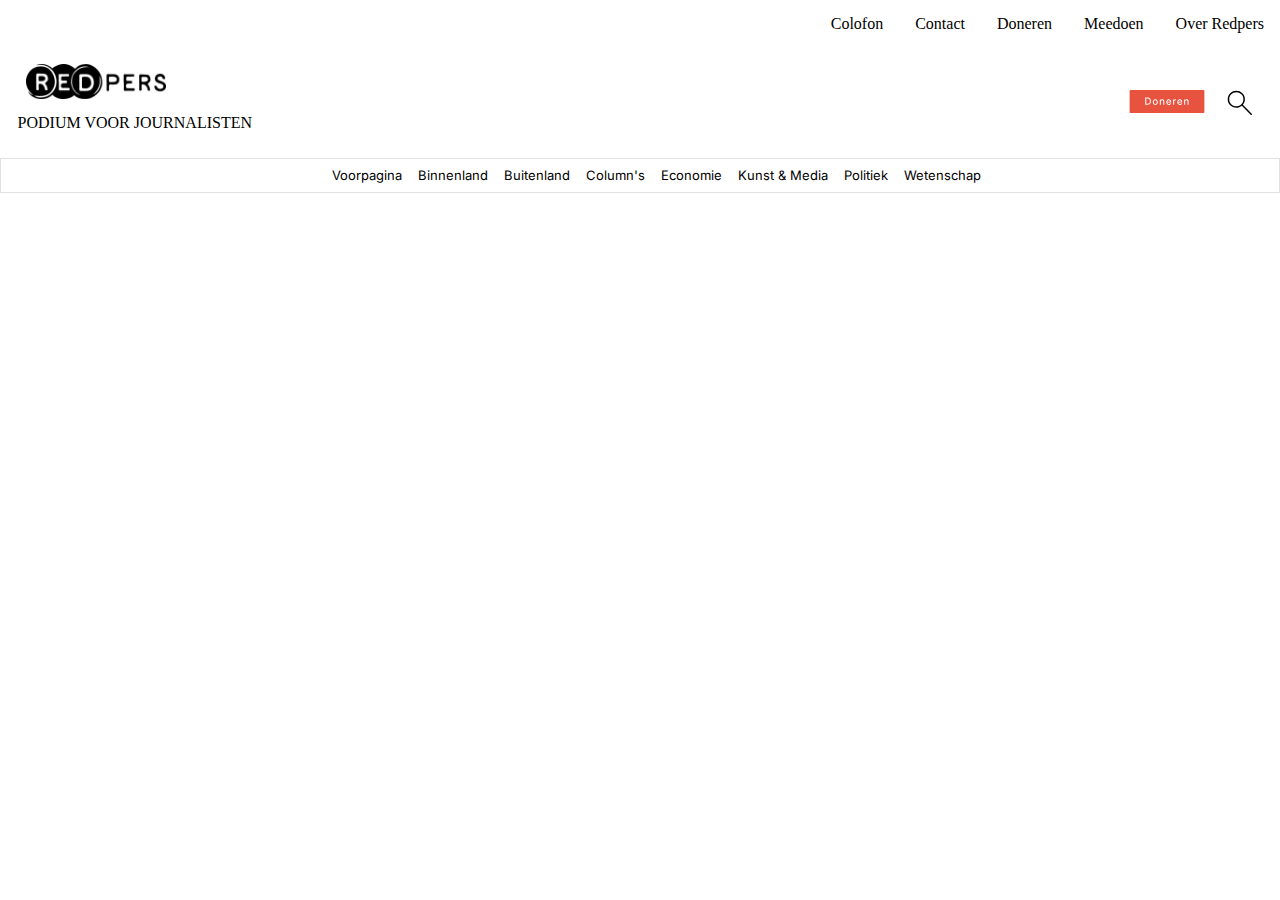
==== contact.html @ af6d842d "Navigatiebalken aan contactpagina toegevoegd + link contactpagina aan homepagina #29" ====
<!DOCTYPE html>
<html lang="en">
<head>
    <meta charset="UTF-8">
    <meta name="viewport" content="width=device-width, initial-scale=1.0">
    <title>Redpers</title>
     <!-- link naar gezamenlijke stylesheet -->
     <link rel="stylesheet" href="https://divaninl.github.io/redpers-styleguide/redpers.css">
     <!-- link naar de stylesheet -->
     <link rel="stylesheet" href="styles/contact.css">
    <!-- link naar de inter lettertype -->
    <link href="https://fonts.googleapis.com/css2?family=Inter:ital,opsz,wght@0,14..32,100..900;1,14..32,100..900&display=swap" rel="stylesheet">
</head>

<body>
    <header>
        <!-- De button voor het klikken op de menubalk. De button is niet relevant voor screenreaders met aria-hidden="true" 'verstop' je de button voor de screenreader -->
        <button aria-hidden="true"><svg width="36" height="36" viewBox="0 0 36 36" fill="none" xmlns="http://www.w3.org/2000/svg">
            <rect width="36" height="36" fill="white"/>
            <path fill-rule="evenodd" clip-rule="evenodd" d="M9.75 10.5C9.75 10.0858 10.0858 9.75 10.5 9.75H25.5C25.9142 9.75 26.25 10.0858 26.25 10.5C26.25 10.9142 25.9142 11.25 25.5 11.25H10.5C10.0858 11.25 9.75 10.9142 9.75 10.5ZM9.75 18C9.75 17.5858 10.0858 17.25 10.5 17.25H25.5C25.9142 17.25 26.25 17.5858 26.25 18C26.25 18.4142 25.9142 18.75 25.5 18.75H10.5C10.0858 18.75 9.75 18.4142 9.75 18ZM9.75 25.5C9.75 25.0858 10.0858 24.75 10.5 24.75H25.5C25.9142 24.75 26.25 25.0858 26.25 25.5C26.25 25.9142 25.9142 26.25 25.5 26.25H10.5C10.0858 26.25 9.75 25.9142 9.75 25.5Z" fill="black"/>
            </svg>
        </button>

        <nav>
            <button><svg width="40" height="40" viewBox="0 0 36 36" fill="none" xmlns="http://www.w3.org/2000/svg">
                <rect width="36" height="36" fill="white"/>
                <path fill-rule="evenodd" clip-rule="evenodd" d="M9.96967 26.0303C9.67678 25.7374 9.67678 25.2626 9.96967 24.9697L24.9697 9.96967C25.2626 9.67678 25.7374 9.67678 26.0303 9.96967C26.3232 10.2626 26.3232 10.7374 26.0303 11.0303L11.0303 26.0303C10.7374 26.3232 10.2626 26.3232 9.96967 26.0303Z" fill="black"/>
                <path fill-rule="evenodd" clip-rule="evenodd" d="M9.96967 9.96967C10.2626 9.67678 10.7374 9.67678 11.0303 9.96967L26.0303 24.9697C26.3232 25.2626 26.3232 25.7374 26.0303 26.0303C25.7374 26.3232 25.2626 26.3232 24.9697 26.0303L9.96967 11.0303C9.67678 10.7374 9.67678 10.2626 9.96967 9.96967Z" fill="black"/>
                </svg>                
            </button>

                
            <ul class="second-nav">
                <li><a class="active" href="https://redpers.nl/category/rubriek/voorpagina/" alt="voorpagina">Voorpagina</a></li>
                <li><a href="https://redpers.nl/category/rubriek/binnenland/" alt="Binnenland">Binnenland</a></li>
                <li><a href="https://redpers.nl/category/rubriek/buitenland/" alt="Buitenland">Buitenland</a></li>
                <li><a href="https://redpers.nl/category/rubriek/column/" alt="Column's">Column's</a></li>
                <li><a href="https://redpers.nl/category/rubriek/economie/" alt="Economie">Economie</a></li>
                <li><a href="https://redpers.nl/category/rubriek/podcast/" alt="Kunst & Media">Kunst & Media</a></li>
                <li><a href="https://redpers.nl/category/rubriek/politiek/" alt="Politiek">Politiek</a></li>
                <li><a href="https://redpers.nl/category/rubriek/wetenschap/">Wetenschap</a></li>
            </ul>

            <ul class="first-nav">
                <li><a href="https://redpers.nl/colofon/">Colofon</a></li>
                <li><a href="contact.html">Contact</a></li>
                <li><a href="">Doneren</a></li>
                <li><a href="https://redpers.nl/meedoen/">Meedoen</a></li>
                <li><a href="https://redpers.nl/over-red-pers/">Over Redpers</a></li>
            </ul> 
        </nav>
        
        <section class="section-logo-boven">
            <a href="index.html"><img class="logo-above" src= ./assets/image-redpers.png alt="logo-redpers" width="140" height="35"></a>
            <p class="ondertitel-logo">Podium voor journalisten</p>
            <!-- doneren knop -->
            <a class="button-doneren" href="https://bunq.me/redpersnl">
                <svg width="78" height="23" viewBox="0 0 91 28" fill="none" xmlns="http://www.w3.org/2000/svg">
                <path d="M0 1C0 0.447715 0.447715 0 1 0H90C90.5523 0 91 0.447715 91 1V27C91 27.5523 90.5523 28 90 28H1C0.447715 28 0 27.5523 0 27V1Z" fill="#E85340"/>
                <path d="M21.7841 18H18.9588V9.27273H21.8736C22.7287 9.27273 23.4631 9.44744 24.0767 9.79688C24.6903 10.1435 25.1605 10.642 25.4872 11.2926C25.8168 11.9403 25.9815 12.7173 25.9815 13.6236C25.9815 14.5327 25.8153 15.3139 25.483 15.9673C25.1534 16.6207 24.6761 17.1236 24.0511 17.4759C23.4261 17.8253 22.6705 18 21.7841 18ZM20.2756 16.8494H21.7116C22.3764 16.8494 22.929 16.7244 23.3693 16.4744C23.8097 16.2216 24.1392 15.8565 24.358 15.3793C24.5767 14.8991 24.6861 14.3139 24.6861 13.6236C24.6861 12.9389 24.5767 12.358 24.358 11.8807C24.142 11.4034 23.8196 11.0412 23.3906 10.794C22.9616 10.5469 22.429 10.4233 21.7926 10.4233H20.2756V16.8494ZM31.2738 18.1321C30.6602 18.1321 30.1246 17.9915 29.6673 17.7102C29.2099 17.429 28.8548 17.0355 28.6019 16.5298C28.3491 16.0241 28.2227 15.4332 28.2227 14.7571C28.2227 14.0781 28.3491 13.4844 28.6019 12.9759C28.8548 12.4673 29.2099 12.0724 29.6673 11.7912C30.1246 11.5099 30.6602 11.3693 31.2738 11.3693C31.8874 11.3693 32.4229 11.5099 32.8803 11.7912C33.3377 12.0724 33.6928 12.4673 33.9457 12.9759C34.1985 13.4844 34.3249 14.0781 34.3249 14.7571C34.3249 15.4332 34.1985 16.0241 33.9457 16.5298C33.6928 17.0355 33.3377 17.429 32.8803 17.7102C32.4229 17.9915 31.8874 18.1321 31.2738 18.1321ZM31.2781 17.0625C31.6758 17.0625 32.0053 16.9574 32.2667 16.7472C32.5281 16.5369 32.7212 16.2571 32.8462 15.9077C32.9741 15.5582 33.038 15.1733 33.038 14.7528C33.038 14.3352 32.9741 13.9517 32.8462 13.6023C32.7212 13.25 32.5281 12.9673 32.2667 12.7543C32.0053 12.5412 31.6758 12.4347 31.2781 12.4347C30.8775 12.4347 30.5451 12.5412 30.2809 12.7543C30.0195 12.9673 29.8249 13.25 29.6971 13.6023C29.5721 13.9517 29.5096 14.3352 29.5096 14.7528C29.5096 15.1733 29.5721 15.5582 29.6971 15.9077C29.8249 16.2571 30.0195 16.5369 30.2809 16.7472C30.5451 16.9574 30.8775 17.0625 31.2781 17.0625ZM38.0213 14.1136V18H36.7472V11.4545H37.9702V12.5199H38.0511C38.2017 12.1733 38.4375 11.8949 38.7585 11.6847C39.0824 11.4744 39.4901 11.3693 39.9815 11.3693C40.4276 11.3693 40.8182 11.4631 41.1534 11.6506C41.4886 11.8352 41.7486 12.1108 41.9332 12.4773C42.1179 12.8437 42.2102 13.2969 42.2102 13.8366V18H40.9361V13.9901C40.9361 13.5156 40.8125 13.1449 40.5653 12.8778C40.3182 12.608 39.9787 12.473 39.5469 12.473C39.2514 12.473 38.9886 12.5369 38.7585 12.6648C38.5313 12.7926 38.3509 12.9801 38.2173 13.2273C38.0866 13.4716 38.0213 13.767 38.0213 14.1136ZM47.7401 18.1321C47.0952 18.1321 46.5398 17.9943 46.0739 17.7188C45.6108 17.4403 45.2528 17.0497 45 16.5469C44.75 16.0412 44.625 15.4489 44.625 14.7699C44.625 14.0994 44.75 13.5085 45 12.9972C45.2528 12.4858 45.6051 12.0866 46.0568 11.7997C46.5114 11.5128 47.0426 11.3693 47.6506 11.3693C48.0199 11.3693 48.3778 11.4304 48.7244 11.5526C49.071 11.6747 49.3821 11.8665 49.6577 12.1278C49.9332 12.3892 50.1506 12.7287 50.3097 13.1463C50.4688 13.5611 50.5483 14.0653 50.5483 14.6591V15.1108H45.3452V14.1562H49.2997C49.2997 13.821 49.2315 13.5241 49.0952 13.2656C48.9588 13.0043 48.767 12.7983 48.5199 12.6477C48.2756 12.4972 47.9886 12.4219 47.6591 12.4219C47.3011 12.4219 46.9886 12.5099 46.7216 12.6861C46.4574 12.8594 46.2528 13.0866 46.108 13.3679C45.9659 13.6463 45.8949 13.9489 45.8949 14.2756V15.0213C45.8949 15.4588 45.9716 15.831 46.125 16.1378C46.2812 16.4446 46.4986 16.679 46.777 16.8409C47.0554 17 47.3807 17.0795 47.7528 17.0795C47.9943 17.0795 48.2145 17.0455 48.4134 16.9773C48.6122 16.9062 48.7841 16.8011 48.929 16.6619C49.0739 16.5227 49.1847 16.3509 49.2614 16.1463L50.4673 16.3636C50.3707 16.7187 50.1974 17.0298 49.9474 17.2969C49.7003 17.5611 49.3892 17.767 49.0142 17.9148C48.642 18.0597 48.2173 18.1321 47.7401 18.1321ZM52.962 18V11.4545H54.1935V12.4943H54.2617C54.381 12.142 54.5913 11.8651 54.8924 11.6634C55.1964 11.4588 55.5401 11.3565 55.9237 11.3565C56.0032 11.3565 56.0969 11.3594 56.2049 11.3651C56.3157 11.3707 56.4023 11.3778 56.4648 11.3864V12.6051C56.4137 12.5909 56.3228 12.5753 56.1921 12.5582C56.0614 12.5384 55.9308 12.5284 55.8001 12.5284C55.4989 12.5284 55.2305 12.5923 54.9947 12.7202C54.7617 12.8452 54.5771 13.0199 54.4407 13.2443C54.3043 13.4659 54.2362 13.7187 54.2362 14.0028V18H52.962ZM61.1541 18.1321C60.5092 18.1321 59.9538 17.9943 59.4879 17.7188C59.0249 17.4403 58.6669 17.0497 58.4141 16.5469C58.1641 16.0412 58.0391 15.4489 58.0391 14.7699C58.0391 14.0994 58.1641 13.5085 58.4141 12.9972C58.6669 12.4858 59.0192 12.0866 59.4709 11.7997C59.9254 11.5128 60.4567 11.3693 61.0646 11.3693C61.4339 11.3693 61.7919 11.4304 62.1385 11.5526C62.4851 11.6747 62.7962 11.8665 63.0717 12.1278C63.3473 12.3892 63.5646 12.7287 63.7237 13.1463C63.8828 13.5611 63.9624 14.0653 63.9624 14.6591V15.1108H58.7592V14.1562H62.7138C62.7138 13.821 62.6456 13.5241 62.5092 13.2656C62.3729 13.0043 62.1811 12.7983 61.9339 12.6477C61.6896 12.4972 61.4027 12.4219 61.0732 12.4219C60.7152 12.4219 60.4027 12.5099 60.1357 12.6861C59.8714 12.8594 59.6669 13.0866 59.522 13.3679C59.38 13.6463 59.3089 13.9489 59.3089 14.2756V15.0213C59.3089 15.4588 59.3857 15.831 59.5391 16.1378C59.6953 16.4446 59.9126 16.679 60.1911 16.8409C60.4695 17 60.7947 17.0795 61.1669 17.0795C61.4084 17.0795 61.6286 17.0455 61.8274 16.9773C62.0263 16.9062 62.1982 16.8011 62.343 16.6619C62.4879 16.5227 62.5987 16.3509 62.6754 16.1463L63.8814 16.3636C63.7848 16.7187 63.6115 17.0298 63.3615 17.2969C63.1143 17.5611 62.8033 17.767 62.4283 17.9148C62.0561 18.0597 61.6314 18.1321 61.1541 18.1321ZM67.6502 14.1136V18H66.3761V11.4545H67.5991V12.5199H67.68C67.8306 12.1733 68.0664 11.8949 68.3874 11.6847C68.7113 11.4744 69.119 11.3693 69.6104 11.3693C70.0565 11.3693 70.4471 11.4631 70.7823 11.6506C71.1175 11.8352 71.3775 12.1108 71.5621 12.4773C71.7468 12.8437 71.8391 13.2969 71.8391 13.8366V18H70.565V13.9901C70.565 13.5156 70.4414 13.1449 70.1942 12.8778C69.9471 12.608 69.6076 12.473 69.1758 12.473C68.8803 12.473 68.6175 12.5369 68.3874 12.6648C68.1602 12.7926 67.9798 12.9801 67.8462 13.2273C67.7156 13.4716 67.6502 13.767 67.6502 14.1136Z" fill="white"/>
                </svg>
            </a>
            <!-- icoon zoeken -->
            <svg class="search-button"width="36" height="36" viewBox="0 0 36 36" fill="none" xmlns="http://www.w3.org/2000/svg">
                <path d="M29.7576 29.7C29.4645 29.9931 28.9892 29.9931 28.6961 29.7L19.8345 20.8385C19.0845 21.4769 18.222 21.9712 17.247 22.3212C16.272 22.6712 15.2922 22.8462 14.3076 22.8462C11.9051 22.8462 9.87178 22.0146 8.20765 20.3513C6.5435 18.6881 5.71143 16.6559 5.71143 14.2547C5.71143 11.8535 6.54304 9.81971 8.20626 8.15336C9.86949 6.48701 11.9017 5.65384 14.3029 5.65384C16.7041 5.65384 18.7379 6.4859 20.4042 8.15003C22.0706 9.81415 22.9037 11.8475 22.9037 14.25C22.9037 15.2923 22.7191 16.301 22.3499 17.276C21.9807 18.251 21.4961 19.0846 20.8961 19.7769L29.7576 28.6385C30.0508 28.9316 30.0508 29.4069 29.7576 29.7ZM14.3076 21.3462C16.298 21.3462 17.9783 20.6611 19.3484 19.2909C20.7186 17.9207 21.4037 16.2404 21.4037 14.25C21.4037 12.2596 20.7186 10.5793 19.3484 9.20914C17.9783 7.83894 16.298 7.15384 14.3076 7.15384C12.3172 7.15384 10.6369 7.83894 9.26673 9.20914C7.89655 10.5793 7.21146 12.2596 7.21146 14.25C7.21146 16.2404 7.89655 17.9207 9.26673 19.2909C10.6369 20.6611 12.3172 21.3462 14.3076 21.3462Z" fill="black"/>
            </svg>
        </section>
  
    </header> 
    

<script src="scripts/index.js"></script>
</body>
</html>
---- styles/contact.css ----
*{
    margin: 0;
    padding: 0;
}

/* CSS voor de header en navigatiebar */
header {
    display: flex; /*elementen in de header gaan flexen*/
    justify-content:space-between; /*geeft spacing tussen de items*/
    align-items:center; /* Zorgt ervoor dat alle items in de header verticaal gecentreerd worden binnen de hoogte van de header. */
    top:0; /* Geeft aan dat de header zich aan de bovenkant van het scherm blijft wanneer hij 'sticky' is. */
    background-color: var(--white);
    height: 4em;
        @media (min-width:46em) {
            flex-wrap: wrap;

            button {
                display: none; /*Op een width van 48em (736px) passen alle menubalk knoppen. Op dat moment is de menbalk-icoon niet meer nodig. Deze wordt hiermee verbor*/
            }
            nav button {
                display: none;
            }    
        }
}

button {
    all: unset; /*Verwijdert de standaard styling van de button*/
    cursor: pointer;
}

/* CSS voor navigatie */
nav {
    position: fixed;
    left:0; /*navigatiebar beslaat gehele scherm*/
    right:0;
    top:0;
    bottom:0;
    translate:-100% 0%; /*de navigatiebar uit beeld schuiven met translate. De nav beweegt zijn eigen breedte 100% naa links.*/
    transition: translate .3s; /*Menu komt binnen .3sec in beeld*/
    background-color: var(--white);
        @media (min-width: 46em) { /*De nav weer op zijn ‘normale’ plek zetten als het scherm groter wordt*/
        translate:unset;
        padding:0;
        display: contents;
        }
}

nav.toonMenu { /*aangemaakte class in javascript*/
    translate: 0% 0%; /*Menu komt in beeld*/
}


nav .first-nav {
    padding-left: 2em;
    padding-top: 2em;
    background-color: var(--white);
    @media (min-width: 46em) {
        display: flex; /* Flexbox zorgt ervoor dat de lijstitems naast elkaar worden geplaatst */
        justify-content: flex-end; /* De content wordt aan de rechterkant uitgelijnd */
        gap: 1em; /* Er is een ruimte van 1em tussen de items */
        width: 100%;
        background-color: var(--black); /*Zwarte achtergrondkleur voor de eerste navigatiebalk: variabel uit de gezamenlijke stylesheet */
        top: 10px;
        padding-top: 0; /*Padding-top op 0 bij groot scherm*/
    }
}

nav .first-nav a {
    text-decoration: none;
    color:var(--black); 
    font-family: var(--font-default); 
    font-size: var(--font-size-menu);
    @media (min-width: 46em) {
        display: flex;
        justify-content: right;
        color:var(--white); 
        line-height: 3em; /* De hoogte van de tekstregel is 3em voor verticale uitlijning */
        font-size: var(--font-size-menu); /* De tekengrootte is 11px */
        text-decoration: none; /* Onderstreping van de tekst is uitgeschakeld */
        font-family: var(--font-default);  /* Lettertype wordt bepaald door de variabel uit de gezamenlijke stylesheet  */
        margin-right: 1em; /* Voegt ruimte toe aan de rechterkant van de svg */
    }
}

ul {
    list-style: none;
}
    
.second-nav {
    padding-left: 2em;
    @media (min-width: 46em) {
        border: solid #fff .5px; /* Witte tweede navigatiebalk met een lichte grijze rand, */
        background-color: var(--white);
        margin-top: 1em;
    }
}

nav ul.second-nav {
    @media (min-width: 46em) {
        display: flex;
        justify-content: center; /*lijstitems worden gecentreerd met een ruimte van 1em tussen de items */
        gap: 1em; 
        order: 1;
        width: 100%;
        border: solid #E1E1E1 .5px; /* Witte tweede navigatiebalk met een lichte grijze rand, */
    }
}
.second-nav a{
    text-decoration: none; /* De links in de tweede navigatiebalk hebben geen onderstreping */
    color: black;
    line-height: 2.5em;
    font-family: "Inter", sans-serif; /* Tekst wordt weergegeven in het Inter-lettertype, 13px groot */
    font-size: 13px; 
}



/* CSS voor de logo, ondertitel, en doneerknop */
.section-logo-boven {
    display: flex;
    align-items:center; 
    @media (min-width: 46em) {
        display: grid;
        grid-template-areas: 
        "logo doneren zoeken"
        "tekst doneren zoeken";
        grid-template-columns: 7.5fr .5fr .5fr;
        grid-template-rows: 1fr 1fr;
        background-color: var(--white);
        width: 100%; /*neemt gehele scherm in beslag*/
        margin-top: 1em;
        margin-left: 1.1em;
    }
}

.logo-above {
    flex-grow:1; 
    justify-content:center;
    padding: 0;
    @media (min-width: 46em) {
        grid-area: logo;
        padding-left: .5em;
    }
}

.ondertitel-logo {
    display: none;
    @media (min-width: 46em) {
        display: block;
        grid-area: tekst;
        font-family: var(--font-default);
        font-size: var(--font-size-menu);
        text-transform: uppercase; 
        
    }
}

.button-doneren {
    display: none;
    @media (min-width: 46em) {
        display: block;
        grid-area: doneren;
    }
}

.search-button {
    flex-grow:1; 
    @media (min-width: 46em) {
        grid-area: zoeken;
        place-content: right;
        padding-left: 1em;
    }
}
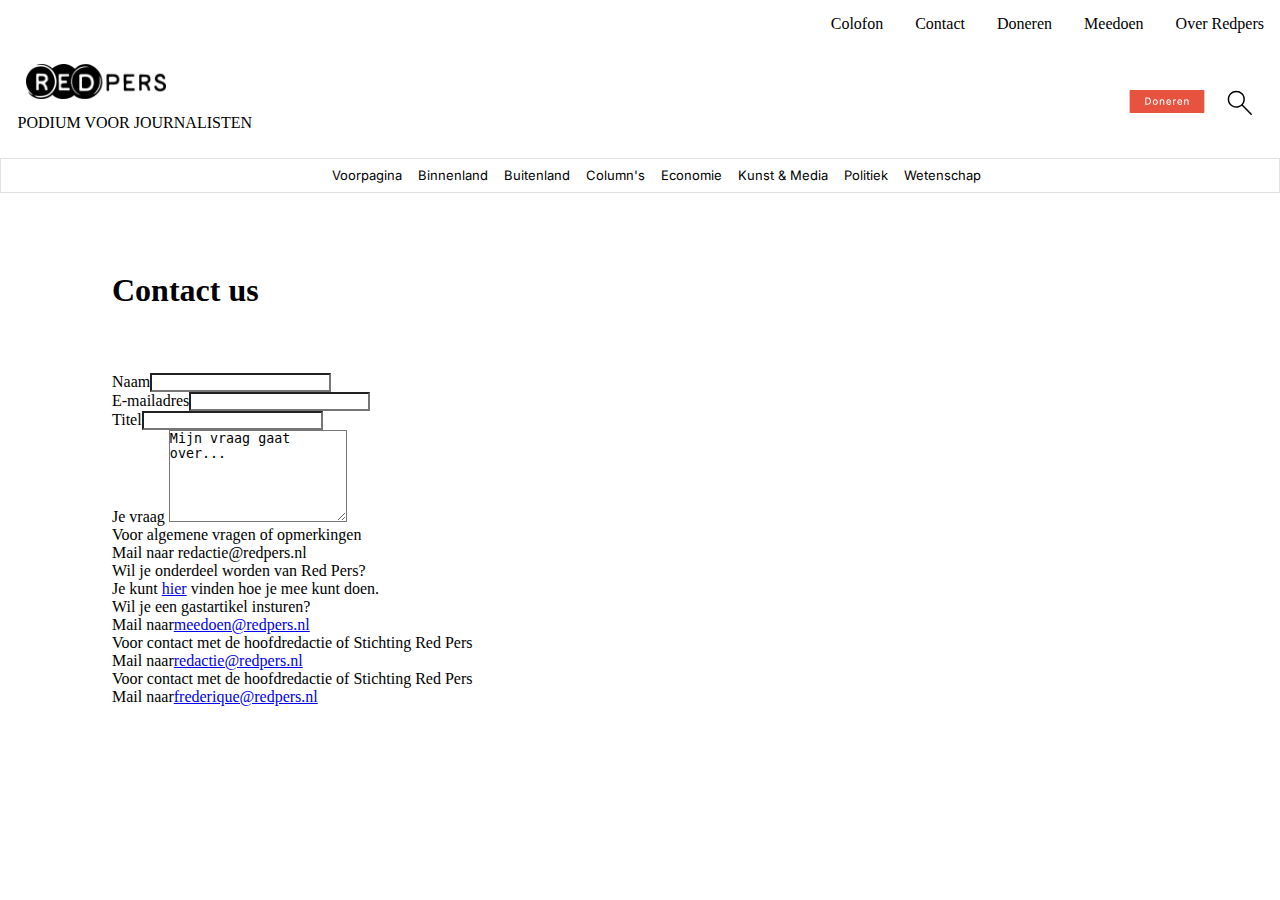
==== commit 0f8ef1bc: "contactformulier aan de hand van de stylesheet gemaakt" ====
--- a/contact.html
+++ b/contact.html
@@ -3,7 +3,9 @@
 <head>
     <meta charset="UTF-8">
     <meta name="viewport" content="width=device-width, initial-scale=1.0">
-    <title>Redpers</title>
+    <title>Contactpagina</title>
+    <!-- link naar icoon redpers -->
+    <link rel="icon" sizes="32x32" href="./assets/redicoon.ico">
      <!-- link naar gezamenlijke stylesheet -->
      <link rel="stylesheet" href="https://divaninl.github.io/redpers-styleguide/redpers.css">
      <!-- link naar de stylesheet -->
@@ -65,8 +67,50 @@
                 <path d="M29.7576 29.7C29.4645 29.9931 28.9892 29.9931 28.6961 29.7L19.8345 20.8385C19.0845 21.4769 18.222 21.9712 17.247 22.3212C16.272 22.6712 15.2922 22.8462 14.3076 22.8462C11.9051 22.8462 9.87178 22.0146 8.20765 20.3513C6.5435 18.6881 5.71143 16.6559 5.71143 14.2547C5.71143 11.8535 6.54304 9.81971 8.20626 8.15336C9.86949 6.48701 11.9017 5.65384 14.3029 5.65384C16.7041 5.65384 18.7379 6.4859 20.4042 8.15003C22.0706 9.81415 22.9037 11.8475 22.9037 14.25C22.9037 15.2923 22.7191 16.301 22.3499 17.276C21.9807 18.251 21.4961 19.0846 20.8961 19.7769L29.7576 28.6385C30.0508 28.9316 30.0508 29.4069 29.7576 29.7ZM14.3076 21.3462C16.298 21.3462 17.9783 20.6611 19.3484 19.2909C20.7186 17.9207 21.4037 16.2404 21.4037 14.25C21.4037 12.2596 20.7186 10.5793 19.3484 9.20914C17.9783 7.83894 16.298 7.15384 14.3076 7.15384C12.3172 7.15384 10.6369 7.83894 9.26673 9.20914C7.89655 10.5793 7.21146 12.2596 7.21146 14.25C7.21146 16.2404 7.89655 17.9207 9.26673 19.2909C10.6369 20.6611 12.3172 21.3462 14.3076 21.3462Z" fill="black"/>
             </svg>
         </section>
-  
     </header> 
+
+    <main>
+        <h1>Contact us</h1>
+        <form>
+            <fieldset>
+                <p>
+                    <label>Naam<input type="text"> </label>
+                </p>
+
+                <p>
+                    <label>E-mailadres<input type="text"></label>
+                </p>
+
+                <p>
+                    <label>Titel<input type="text"></label>
+                </p>
+
+                <p>
+                    <label>Je vraag</label>
+                    <textarea id="vraag" name="name" rows="6">Mijn vraag gaat over...</textarea>
+                </p>
+            </fieldset>
+        </form>
+
+        <section class="extra-info">
+            <p>Voor algemene vragen of opmerkingen</p>
+            <p>Mail naar redactie@redpers.nl</p>
+
+            <p>Wil je onderdeel worden van Red Pers?</p>
+            <p>Je kunt <a href="https://redpers.nl/meedoen/">hier</a> vinden hoe je mee kunt doen.</p>
+
+            <p>Wil je een gastartikel insturen?</p>
+            <p>Mail naar<a href="mailto:meedoen@redpers.nl">meedoen@redpers.nl</a></p>
+
+            <p>Voor contact met de hoofdredactie of Stichting Red Pers</p>
+            <p>Mail naar<a href="mailto:redactie@redpers.nl ">redactie@redpers.nl </a></p>
+
+            <p>Voor contact met de hoofdredactie of Stichting Red Pers</p>
+            <p>Mail naar<a href="mailto:frederique@redpers.nl">frederique@redpers.nl </a></p>
+
+
+        </section>
+    </main>
     
 
 <script src="scripts/index.js"></script>
--- a/styles/contact.css
+++ b/styles/contact.css
@@ -171,3 +171,45 @@
         padding-left: 1em;
     }
 }
+
+
+/* CSS voor de main */
+
+main {
+    padding: 5em;
+    @media (min-width: 46em) {
+        padding: 13em 28em 5em 7em;
+    }
+}
+
+h1 {
+    border-bottom: solid var(--lightgrey) .095em;
+    padding-bottom: 1em;
+}
+
+form {
+    padding-top: 2em;
+
+}
+
+form:not(.form_search) {
+    input:not([type="submit"]), textarea {
+        outline: 2px solid var(--darkgreygrey);
+        background-color: var(--grey);
+    }
+}
+
+form:not(.form_search) {
+    fieldset {
+        color: var(--black);
+        border: 1px solid var(--lightgrey);
+        background-color: var(--lightgrey);
+    }
+}
+
+form:not(.form_search) {
+    input:not([type="submit"]), textarea {
+        color: var(--black);
+        max-width: 100%;
+    }
+}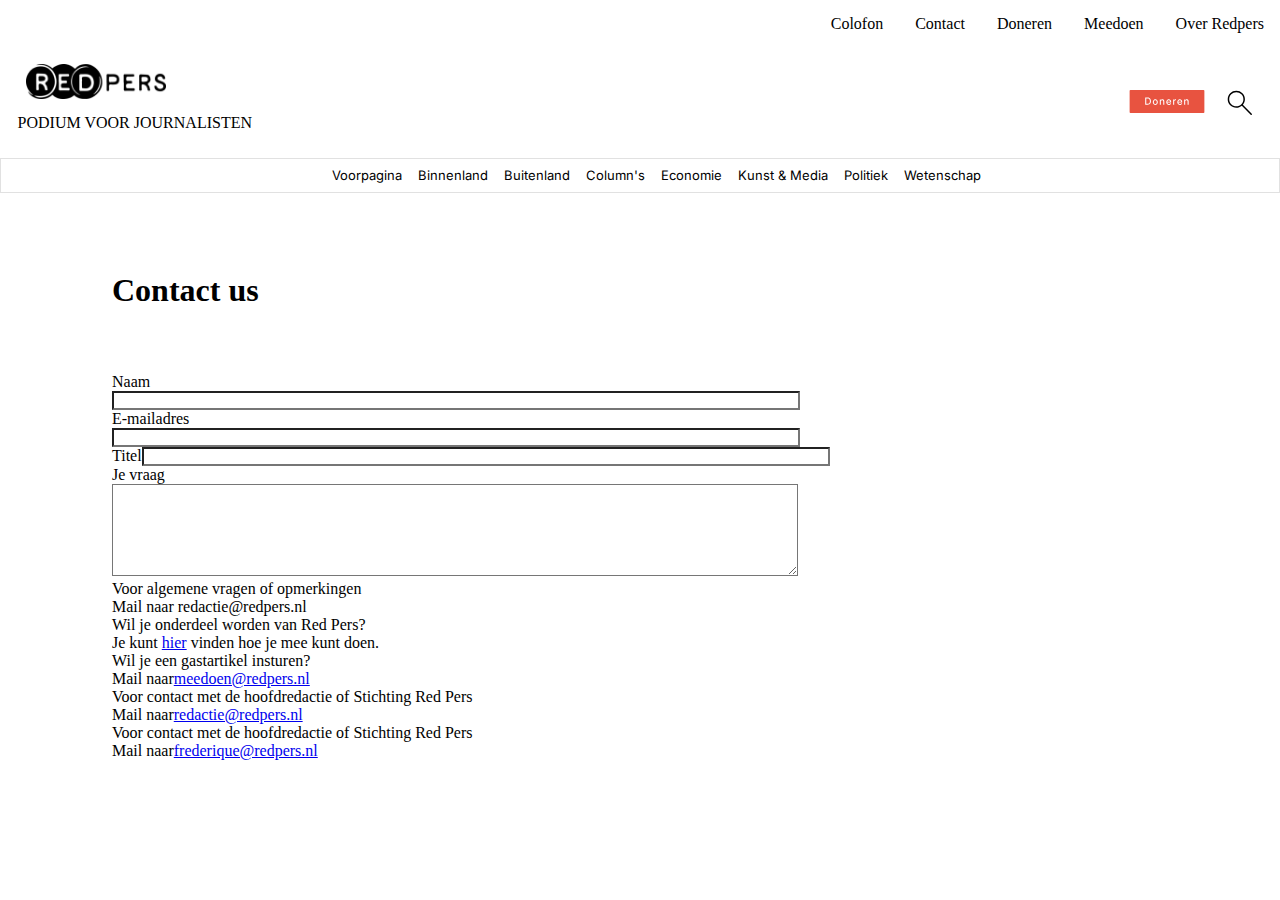
==== commit 2ad984b9: "Code vraag over het centreren van logo geimplementeer + dark theme toegevoegd #30 #31" ====
--- a/contact.html
+++ b/contact.html
@@ -53,7 +53,11 @@
         </nav>
         
         <section class="section-logo-boven">
-            <a href="index.html"><img class="logo-above" src= ./assets/image-redpers.png alt="logo-redpers" width="140" height="35"></a>
+            <a class="logo-link" href="index.html"><img class="logo-above" src= ./assets/image-redpers.png alt="logo-redpers" width="140" height="35"></a>
+            
+            <!-- logo voor darkmode -->
+            <a class="logo-white" href="index.html"><img class="logo-above-white" src= ./assets/logo-white.png alt="logo-redpers" width="140" height="35"></a>
+            
             <p class="ondertitel-logo">Podium voor journalisten</p>
             <!-- doneren knop -->
             <a class="button-doneren" href="https://bunq.me/redpersnl">
@@ -87,7 +91,7 @@
 
                 <p>
                     <label>Je vraag</label>
-                    <textarea id="vraag" name="name" rows="6">Mijn vraag gaat over...</textarea>
+                    <textarea id="vraag" name="name" rows="6"></textarea>
                 </p>
             </fieldset>
         </form>
--- a/styles/contact.css
+++ b/styles/contact.css
@@ -3,10 +3,47 @@
     padding: 0;
 }
 
+@media (prefers-color-scheme:dark) {
+    body {
+        /* --- COLORS --- */
+
+        /* -- PRIMARY COLOR (RED) -- */
+        --primary-color: rgb(232, 83, 64); /* #E85340 */
+        --primary-color-light: rgb(249, 205, 200); /* #F9CDC8 */
+        --primary-color-lighter: rgb(249, 212, 207); /* #F9D4CF */
+        --primary-color-lightest: rgb(255, 244, 242); /* #FFF4F2 */
+        --primary-color-accent: rgb(175, 114, 107); /* #AF726B */ /* Bruinrood */
+
+        /* -- SECONDARY COLOR (GREEN) -- */
+        --secondary-color: rgb(244, 251, 233); /* #F4FBE9 */
+        --secondary-color-dark: rgb(129, 165, 72); /* #81A548 */
+
+        /* Grijstinten */
+        --black: #fff; /* #000000 */
+        --black-opacity: rgba(0, 0, 0, 0.71); /* #000000B5 */
+        --white: #222; /* #FFFFFF */
+        --black-author: rgb(68, 68, 68); /* #444444 */
+        --grey: #aaaaaa;
+        --darkgrey: rgb(123, 123, 122); /* #7B7B7A */
+        --lightgrey: rgb(225, 225, 225); /* #E1E1E1 */
+
+
+        --background: #222;
+        --color: #fff;
+        --border: #1D1D1D;
+
+    }    
+}
+
+body {
+    background-color: var(--background);
+    color: var(--color);
+}
+
 /* CSS voor de header en navigatiebar */
 header {
     display: flex; /*elementen in de header gaan flexen*/
-    justify-content:space-between; /*geeft spacing tussen de items*/
+    /* justify-content:space-between; geeft spacing tussen de items */
     align-items:center; /* Zorgt ervoor dat alle items in de header verticaal gecentreerd worden binnen de hoogte van de header. */
     top:0; /* Geeft aan dat de header zich aan de bovenkant van het scherm blijft wanneer hij 'sticky' is. */
     background-color: var(--white);
@@ -63,6 +100,9 @@
         top: 10px;
         padding-top: 0; /*Padding-top op 0 bij groot scherm*/
     }
+    @media (prefers-color-scheme:dark) {
+        background-color: var(--background);
+    }
 }
 
 nav .first-nav a {
@@ -73,13 +113,16 @@
     @media (min-width: 46em) {
         display: flex;
         justify-content: right;
-        color:var(--white); 
+        color: var(--white); 
         line-height: 3em; /* De hoogte van de tekstregel is 3em voor verticale uitlijning */
         font-size: var(--font-size-menu); /* De tekengrootte is 11px */
         text-decoration: none; /* Onderstreping van de tekst is uitgeschakeld */
         font-family: var(--font-default);  /* Lettertype wordt bepaald door de variabel uit de gezamenlijke stylesheet  */
         margin-right: 1em; /* Voegt ruimte toe aan de rechterkant van de svg */
     }
+    @media (prefers-color-scheme:dark) {
+        color: var(--color);
+    }
 }
 
 ul {
@@ -93,7 +136,8 @@
         background-color: var(--white);
         margin-top: 1em;
     }
-}
+    }
+    
 
 nav ul.second-nav {
     @media (min-width: 46em) {
@@ -103,6 +147,10 @@
         order: 1;
         width: 100%;
         border: solid #E1E1E1 .5px; /* Witte tweede navigatiebalk met een lichte grijze rand, */
+        @media (prefers-color-scheme:dark) {
+            border: var(--border);
+            border: solid var(--border) .5px;
+        }
     }
 }
 .second-nav a{
@@ -111,6 +159,9 @@
     line-height: 2.5em;
     font-family: "Inter", sans-serif; /* Tekst wordt weergegeven in het Inter-lettertype, 13px groot */
     font-size: 13px; 
+    @media (prefers-color-scheme:dark) {
+        color: var(--color);
+    }
 }
 
 
@@ -118,6 +169,7 @@
 /* CSS voor de logo, ondertitel, en doneerknop */
 .section-logo-boven {
     display: flex;
+    flex-grow: 1;
     align-items:center; 
     @media (min-width: 46em) {
         display: grid;
@@ -133,13 +185,35 @@
     }
 }
 
+.logo-link {
+    margin-inline: auto; /*wordt toegepast om een element horizontaal te centreren in zijn container. Voor nu gebruikt om de logo te centreren in mobiele versie*/
+    @media (min-width: 46em) {
+        margin-inline: unset; /*door de margin-inline op unset te zetten kan */
+    }
+    @media (prefers-color-scheme: dark) {
+        display: none;
+    }
+}
+ 
 .logo-above {
-    flex-grow:1; 
+    /* flex-grow:1; na een code-review bleek dat flex-grow ervoor zorgt dat de logo niet in het midden komt te staan */
     justify-content:center;
     padding: 0;
     @media (min-width: 46em) {
         grid-area: logo;
         padding-left: .5em;
+    }
+}
+
+
+/* CSS voor logo in darkmode */
+.logo-white {
+    @media (prefers-color-scheme: dark) {
+        display: blok;
+        padding-left: .5em;
+    }
+    @media (prefers-color-scheme: light) {
+        display: none;
     }
 }
 
@@ -151,8 +225,12 @@
         font-family: var(--font-default);
         font-size: var(--font-size-menu);
         text-transform: uppercase; 
-        
-    }
+        color: var(--black-opacity);
+        @media (prefers-color-scheme: dark) {
+        color: var(--black);
+    }   
+    }
+    
 }
 
 .button-doneren {
@@ -164,7 +242,7 @@
 }
 
 .search-button {
-    flex-grow:1; 
+    /* flex-grow:1;  */
     @media (min-width: 46em) {
         grid-area: zoeken;
         place-content: right;
@@ -173,6 +251,7 @@
 }
 
 
+
 /* CSS voor de main */
 
 main {
@@ -194,22 +273,33 @@
 
 form:not(.form_search) {
     input:not([type="submit"]), textarea {
+        @media (prefers-color-scheme: light) {
         outline: 2px solid var(--darkgreygrey);
         background-color: var(--grey);
+        }
+        @media (prefers-color-scheme: dark ) {
+            background-color: var(--border);
+        }
     }
 }
 
 form:not(.form_search) {
     fieldset {
+        @media (prefers-color-scheme: light) {
         color: var(--black);
         border: 1px solid var(--lightgrey);
         background-color: var(--lightgrey);
+        }
+        @media (prefers-color-scheme: dark ) {
+            background-color: var(--background);
+        }
     }
 }
 
 form:not(.form_search) {
     input:not([type="submit"]), textarea {
         color: var(--black);
-        max-width: 100%;
-    }
-}+        width: 95%;
+    }
+}
+
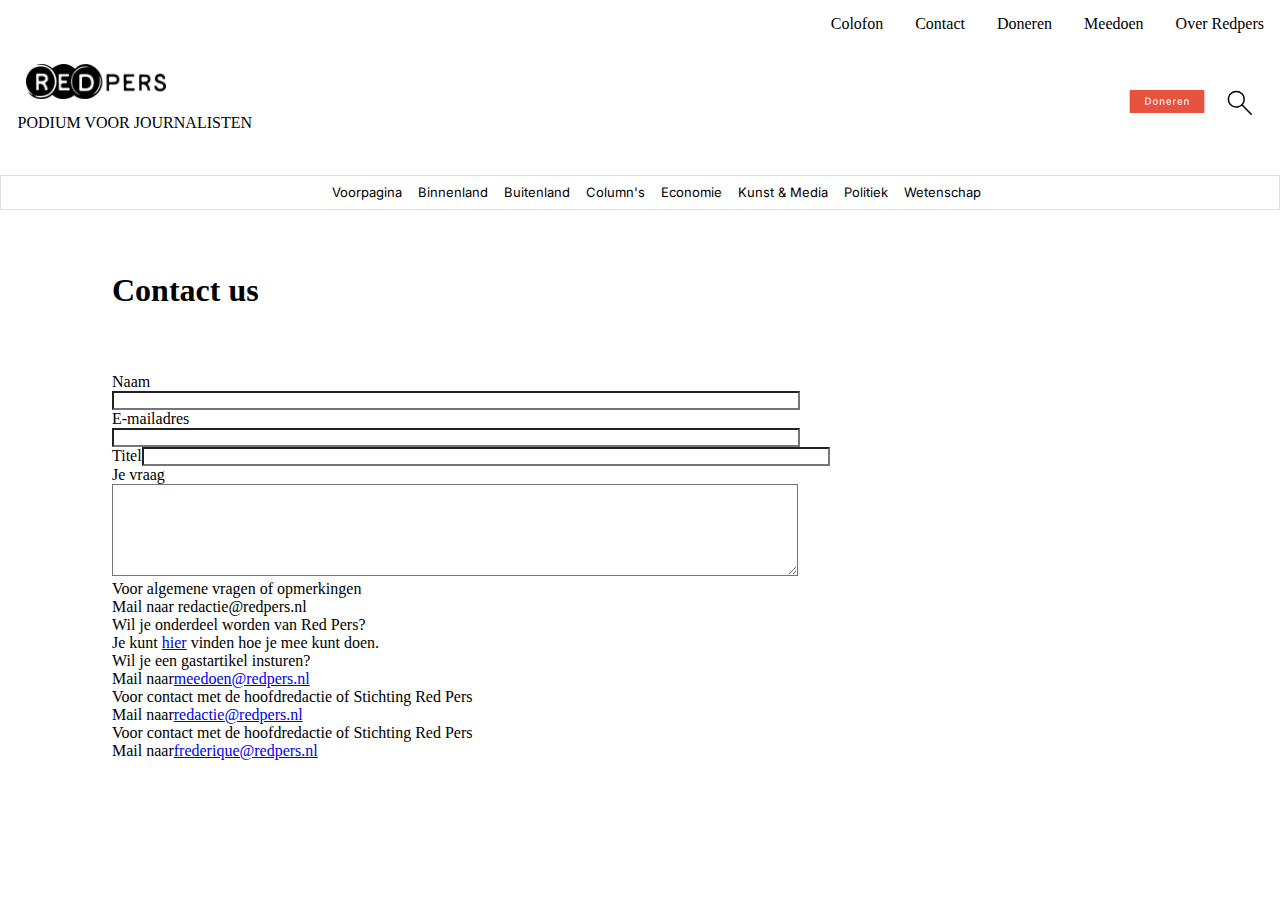
==== commit d93a4198: "added lightversion search button for darkmode #32" ====
--- a/contact.html
+++ b/contact.html
@@ -70,6 +70,11 @@
             <svg class="search-button"width="36" height="36" viewBox="0 0 36 36" fill="none" xmlns="http://www.w3.org/2000/svg">
                 <path d="M29.7576 29.7C29.4645 29.9931 28.9892 29.9931 28.6961 29.7L19.8345 20.8385C19.0845 21.4769 18.222 21.9712 17.247 22.3212C16.272 22.6712 15.2922 22.8462 14.3076 22.8462C11.9051 22.8462 9.87178 22.0146 8.20765 20.3513C6.5435 18.6881 5.71143 16.6559 5.71143 14.2547C5.71143 11.8535 6.54304 9.81971 8.20626 8.15336C9.86949 6.48701 11.9017 5.65384 14.3029 5.65384C16.7041 5.65384 18.7379 6.4859 20.4042 8.15003C22.0706 9.81415 22.9037 11.8475 22.9037 14.25C22.9037 15.2923 22.7191 16.301 22.3499 17.276C21.9807 18.251 21.4961 19.0846 20.8961 19.7769L29.7576 28.6385C30.0508 28.9316 30.0508 29.4069 29.7576 29.7ZM14.3076 21.3462C16.298 21.3462 17.9783 20.6611 19.3484 19.2909C20.7186 17.9207 21.4037 16.2404 21.4037 14.25C21.4037 12.2596 20.7186 10.5793 19.3484 9.20914C17.9783 7.83894 16.298 7.15384 14.3076 7.15384C12.3172 7.15384 10.6369 7.83894 9.26673 9.20914C7.89655 10.5793 7.21146 12.2596 7.21146 14.25C7.21146 16.2404 7.89655 17.9207 9.26673 19.2909C10.6369 20.6611 12.3172 21.3462 14.3076 21.3462Z" fill="black"/>
             </svg>
+
+              <!-- icoon zoeken voor darkmode -->
+              <svg class="search-button-darkmode" width="17" height="17" viewBox="0 0 17 17" fill="none" xmlns="http://www.w3.org/2000/svg">
+                <path d="M15.6769 16.3846L9.4154 10.1231C8.9154 10.5487 8.3404 10.8782 7.6904 11.1116C7.0404 11.3449 6.38719 11.4616 5.73077 11.4616C4.12911 11.4616 2.77357 10.9071 1.66415 9.79833C0.554716 8.68951 0 7.3347 0 5.7339C0 4.1331 0.554408 2.77725 1.66322 1.66635C2.77204 0.55545 4.12685 0 5.72765 0C7.32847 0 8.68432 0.554708 9.7952 1.66413C10.9061 2.77354 11.4615 4.12909 11.4615 5.73078C11.4615 6.42564 11.3385 7.09808 11.0923 7.74808C10.8462 8.39808 10.5231 8.95385 10.1231 9.4154L16.3846 15.6769L15.6769 16.3846ZM5.73077 10.4616C7.05771 10.4616 8.1779 10.0048 9.09135 9.09135C10.0048 8.17788 10.4615 7.05769 10.4615 5.73078C10.4615 4.40386 10.0048 3.28367 9.09135 2.3702C8.1779 1.45673 7.05771 1 5.73077 1C4.40386 1 3.28367 1.45673 2.3702 2.3702C1.45675 3.28367 1.00002 4.40386 1.00002 5.73078C1.00002 7.05769 1.45675 8.17788 2.3702 9.09135C3.28367 10.0048 4.40386 10.4616 5.73077 10.4616Z" fill="white"/>
+            </svg>
         </section>
     </header> 
 
--- a/styles/contact.css
+++ b/styles/contact.css
@@ -241,6 +241,7 @@
     }
 }
 
+
 .search-button {
     /* flex-grow:1;  */
     @media (min-width: 46em) {
@@ -248,9 +249,18 @@
         place-content: right;
         padding-left: 1em;
     }
-}
-
-
+    @media (prefers-color-scheme: dark) {
+        display: none;
+    }
+}
+
+.search-button-darkmode {
+    @media (prefers-color-scheme: dark) {
+        grid-area: zoeken;
+        place-content: right;
+        padding-left: 1em;
+    }
+}
 
 /* CSS voor de main */
 
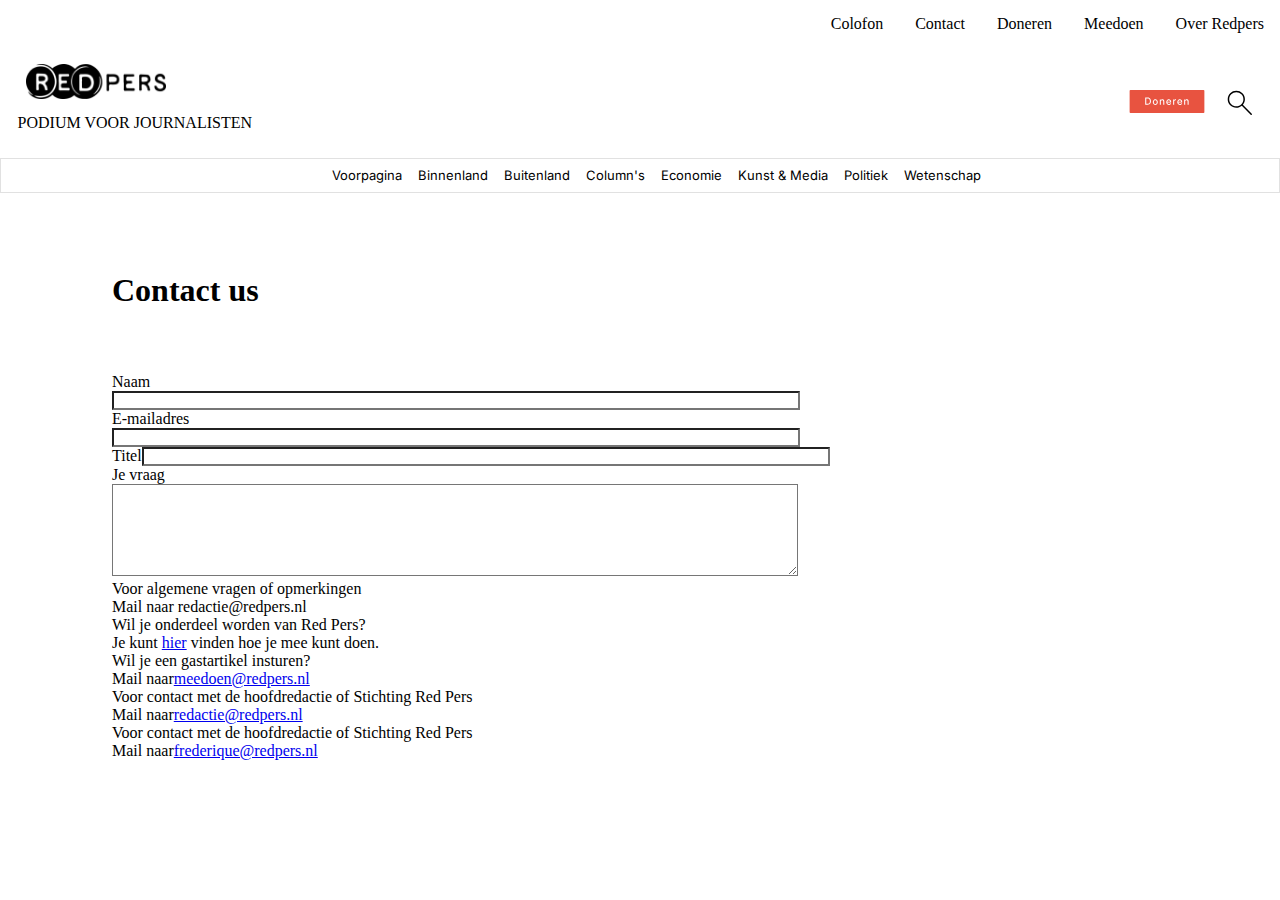
==== commit 50ac0502: "Padding voor categorien #32" ====
--- a/contact.html
+++ b/contact.html
@@ -72,9 +72,9 @@
             </svg>
 
               <!-- icoon zoeken voor darkmode -->
-              <svg class="search-button-darkmode" width="17" height="17" viewBox="0 0 17 17" fill="none" xmlns="http://www.w3.org/2000/svg">
+              <!-- <svg class="search-button-darkmode" width="17" height="17" viewBox="0 0 17 17" fill="none" xmlns="http://www.w3.org/2000/svg">
                 <path d="M15.6769 16.3846L9.4154 10.1231C8.9154 10.5487 8.3404 10.8782 7.6904 11.1116C7.0404 11.3449 6.38719 11.4616 5.73077 11.4616C4.12911 11.4616 2.77357 10.9071 1.66415 9.79833C0.554716 8.68951 0 7.3347 0 5.7339C0 4.1331 0.554408 2.77725 1.66322 1.66635C2.77204 0.55545 4.12685 0 5.72765 0C7.32847 0 8.68432 0.554708 9.7952 1.66413C10.9061 2.77354 11.4615 4.12909 11.4615 5.73078C11.4615 6.42564 11.3385 7.09808 11.0923 7.74808C10.8462 8.39808 10.5231 8.95385 10.1231 9.4154L16.3846 15.6769L15.6769 16.3846ZM5.73077 10.4616C7.05771 10.4616 8.1779 10.0048 9.09135 9.09135C10.0048 8.17788 10.4615 7.05769 10.4615 5.73078C10.4615 4.40386 10.0048 3.28367 9.09135 2.3702C8.1779 1.45673 7.05771 1 5.73077 1C4.40386 1 3.28367 1.45673 2.3702 2.3702C1.45675 3.28367 1.00002 4.40386 1.00002 5.73078C1.00002 7.05769 1.45675 8.17788 2.3702 9.09135C3.28367 10.0048 4.40386 10.4616 5.73077 10.4616Z" fill="white"/>
-            </svg>
+            </svg> -->
         </section>
     </header> 
 
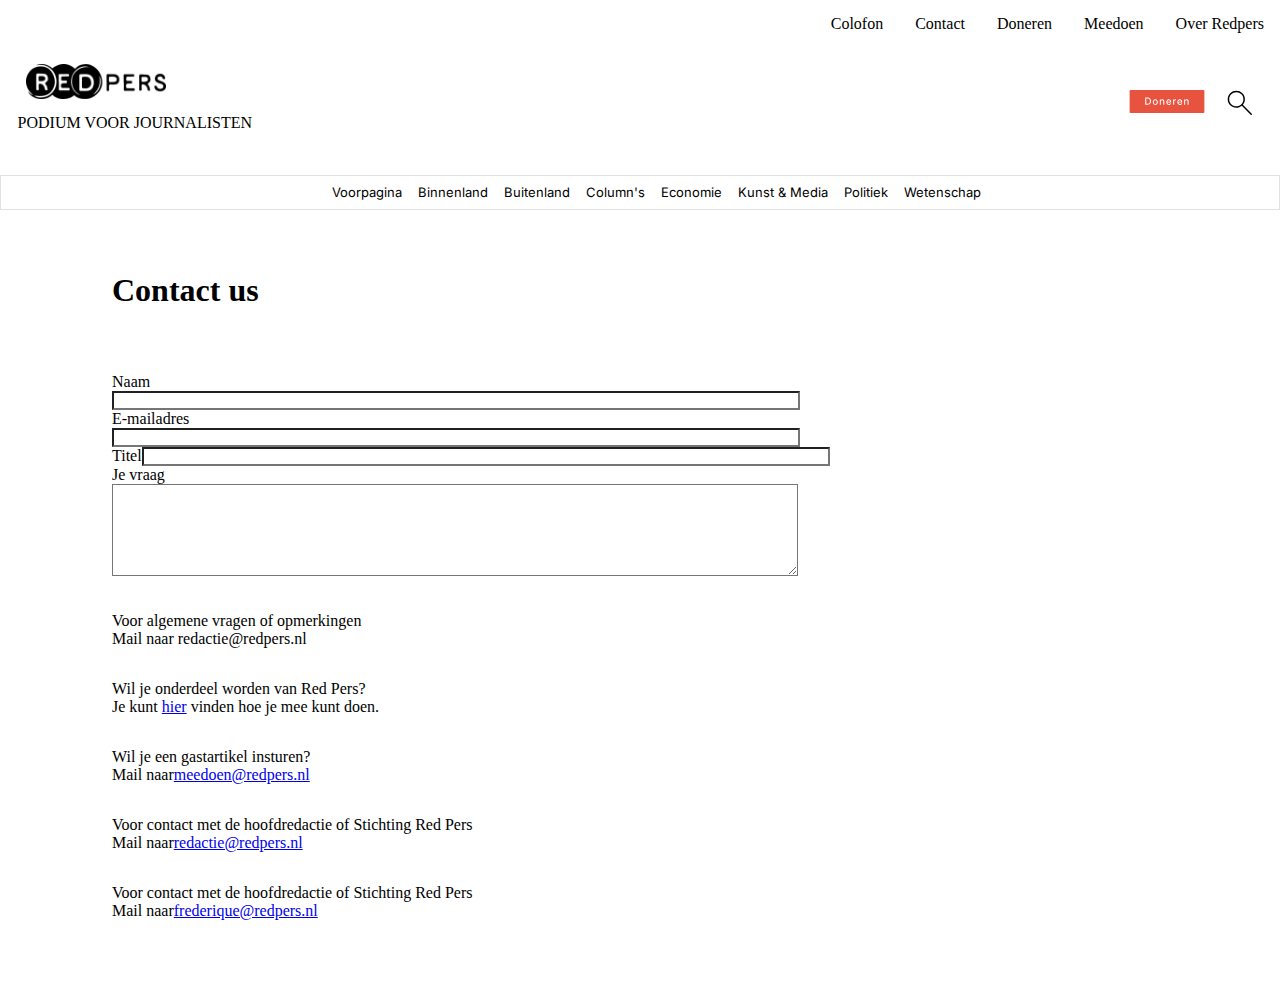
==== commit f2497998: "laatste bugs" ====
--- a/contact.html
+++ b/contact.html
@@ -72,9 +72,9 @@
             </svg>
 
               <!-- icoon zoeken voor darkmode -->
-              <!-- <svg class="search-button-darkmode" width="17" height="17" viewBox="0 0 17 17" fill="none" xmlns="http://www.w3.org/2000/svg">
+              <svg class="search-button-darkmode" width="17" height="17" viewBox="0 0 17 17" fill="none" xmlns="http://www.w3.org/2000/svg">
                 <path d="M15.6769 16.3846L9.4154 10.1231C8.9154 10.5487 8.3404 10.8782 7.6904 11.1116C7.0404 11.3449 6.38719 11.4616 5.73077 11.4616C4.12911 11.4616 2.77357 10.9071 1.66415 9.79833C0.554716 8.68951 0 7.3347 0 5.7339C0 4.1331 0.554408 2.77725 1.66322 1.66635C2.77204 0.55545 4.12685 0 5.72765 0C7.32847 0 8.68432 0.554708 9.7952 1.66413C10.9061 2.77354 11.4615 4.12909 11.4615 5.73078C11.4615 6.42564 11.3385 7.09808 11.0923 7.74808C10.8462 8.39808 10.5231 8.95385 10.1231 9.4154L16.3846 15.6769L15.6769 16.3846ZM5.73077 10.4616C7.05771 10.4616 8.1779 10.0048 9.09135 9.09135C10.0048 8.17788 10.4615 7.05769 10.4615 5.73078C10.4615 4.40386 10.0048 3.28367 9.09135 2.3702C8.1779 1.45673 7.05771 1 5.73077 1C4.40386 1 3.28367 1.45673 2.3702 2.3702C1.45675 3.28367 1.00002 4.40386 1.00002 5.73078C1.00002 7.05769 1.45675 8.17788 2.3702 9.09135C3.28367 10.0048 4.40386 10.4616 5.73077 10.4616Z" fill="white"/>
-            </svg> -->
+            </svg>
         </section>
     </header> 
 
@@ -102,23 +102,31 @@
         </form>
 
         <section class="extra-info">
-            <p>Voor algemene vragen of opmerkingen</p>
-            <p>Mail naar redactie@redpers.nl</p>
+            <section class="section1">
+                <p>Voor algemene vragen of opmerkingen</p>
+                <p>Mail naar redactie@redpers.nl</p>
+            </section>  
+            
+            <section class="section1">
+                <p>Wil je onderdeel worden van Red Pers?</p>
+                <p>Je kunt <a href="https://redpers.nl/meedoen/">hier</a> vinden hoe je mee kunt doen.</p>
+            </section>  
 
-            <p>Wil je onderdeel worden van Red Pers?</p>
-            <p>Je kunt <a href="https://redpers.nl/meedoen/">hier</a> vinden hoe je mee kunt doen.</p>
+            <section class="section1">
+                <p>Wil je een gastartikel insturen?</p>
+                <p>Mail naar<a href="mailto:meedoen@redpers.nl">meedoen@redpers.nl</a></p>
+            </section>  
 
-            <p>Wil je een gastartikel insturen?</p>
-            <p>Mail naar<a href="mailto:meedoen@redpers.nl">meedoen@redpers.nl</a></p>
+            <section class="section1">
+                <p>Voor contact met de hoofdredactie of Stichting Red Pers</p>
+                <p>Mail naar<a href="mailto:redactie@redpers.nl ">redactie@redpers.nl </a></p>
+            </section>  
 
-            <p>Voor contact met de hoofdredactie of Stichting Red Pers</p>
-            <p>Mail naar<a href="mailto:redactie@redpers.nl ">redactie@redpers.nl </a></p>
-
-            <p>Voor contact met de hoofdredactie of Stichting Red Pers</p>
-            <p>Mail naar<a href="mailto:frederique@redpers.nl">frederique@redpers.nl </a></p>
-
-
-        </section>
+            
+            <section class="section1">
+                <p>Voor contact met de hoofdredactie of Stichting Red Pers</p>
+                <p>Mail naar<a href="mailto:frederique@redpers.nl">frederique@redpers.nl </a></p>
+            </section>
     </main>
     
 
--- a/styles/contact.css
+++ b/styles/contact.css
@@ -184,7 +184,6 @@
         margin-left: 1.1em;
     }
 }
-
 .logo-link {
     margin-inline: auto; /*wordt toegepast om een element horizontaal te centreren in zijn container. Voor nu gebruikt om de logo te centreren in mobiele versie*/
     @media (min-width: 46em) {
@@ -241,7 +240,6 @@
     }
 }
 
-
 .search-button {
     /* flex-grow:1;  */
     @media (min-width: 46em) {
@@ -249,18 +247,9 @@
         place-content: right;
         padding-left: 1em;
     }
-    @media (prefers-color-scheme: dark) {
-        display: none;
-    }
-}
-
-.search-button-darkmode {
-    @media (prefers-color-scheme: dark) {
-        grid-area: zoeken;
-        place-content: right;
-        padding-left: 1em;
-    }
-}
+}
+
+
 
 /* CSS voor de main */
 
@@ -313,3 +302,6 @@
     }
 }
 
+.section1 {
+    padding-top: 2em;
+}
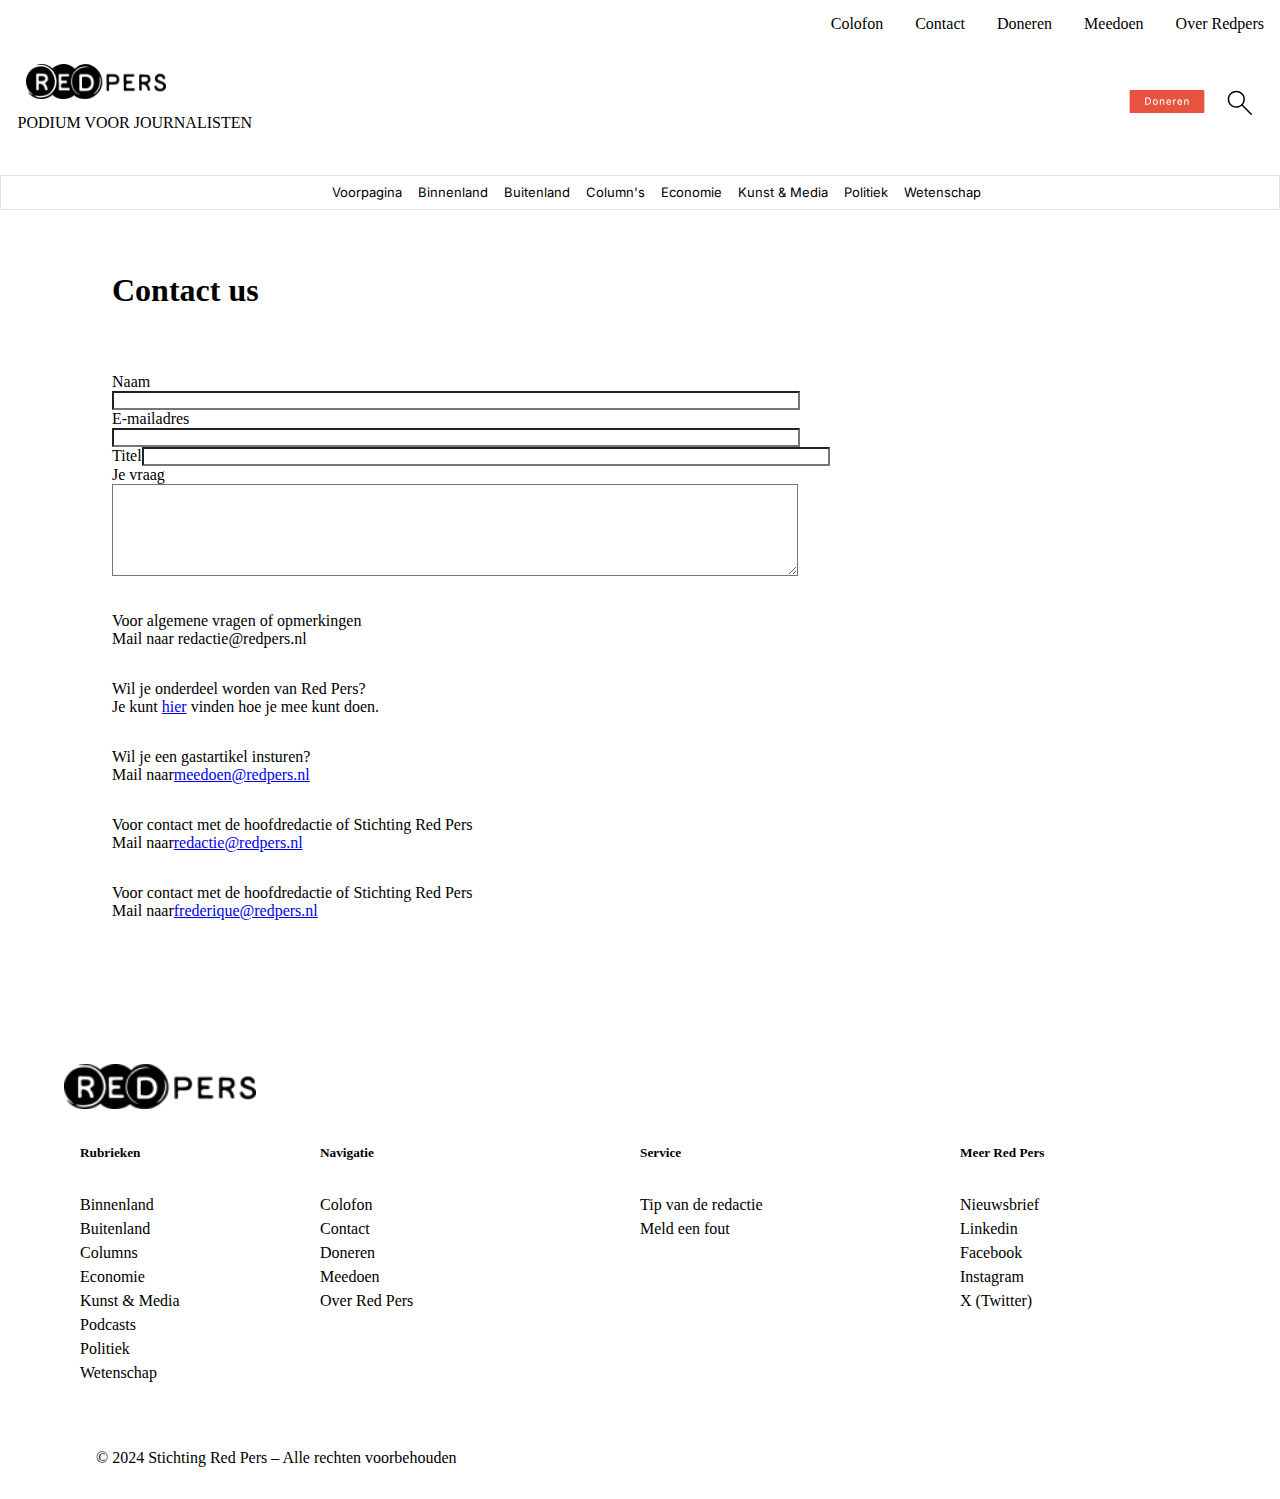
==== commit 1c215aa0: "footer contactpagina" ====
--- a/contact.html
+++ b/contact.html
@@ -67,7 +67,7 @@
                 </svg>
             </a>
             <!-- icoon zoeken -->
-            <svg class="search-button"width="36" height="36" viewBox="0 0 36 36" fill="none" xmlns="http://www.w3.org/2000/svg">
+            <svg class="search-button" width="36" height="36" viewBox="0 0 36 36" fill="none" xmlns="http://www.w3.org/2000/svg">
                 <path d="M29.7576 29.7C29.4645 29.9931 28.9892 29.9931 28.6961 29.7L19.8345 20.8385C19.0845 21.4769 18.222 21.9712 17.247 22.3212C16.272 22.6712 15.2922 22.8462 14.3076 22.8462C11.9051 22.8462 9.87178 22.0146 8.20765 20.3513C6.5435 18.6881 5.71143 16.6559 5.71143 14.2547C5.71143 11.8535 6.54304 9.81971 8.20626 8.15336C9.86949 6.48701 11.9017 5.65384 14.3029 5.65384C16.7041 5.65384 18.7379 6.4859 20.4042 8.15003C22.0706 9.81415 22.9037 11.8475 22.9037 14.25C22.9037 15.2923 22.7191 16.301 22.3499 17.276C21.9807 18.251 21.4961 19.0846 20.8961 19.7769L29.7576 28.6385C30.0508 28.9316 30.0508 29.4069 29.7576 29.7ZM14.3076 21.3462C16.298 21.3462 17.9783 20.6611 19.3484 19.2909C20.7186 17.9207 21.4037 16.2404 21.4037 14.25C21.4037 12.2596 20.7186 10.5793 19.3484 9.20914C17.9783 7.83894 16.298 7.15384 14.3076 7.15384C12.3172 7.15384 10.6369 7.83894 9.26673 9.20914C7.89655 10.5793 7.21146 12.2596 7.21146 14.25C7.21146 16.2404 7.89655 17.9207 9.26673 19.2909C10.6369 20.6611 12.3172 21.3462 14.3076 21.3462Z" fill="black"/>
             </svg>
 
@@ -129,6 +129,54 @@
             </section>
     </main>
     
+    <footer>
+        <!-- logo redpers -->
+        <a href="index.html"><img src="assets/image-redpers.png" alt="logo Redpers" class="image-footer"></a>
+
+        <!-- logo redpers voor darkmode -->
+        <!-- <a class="logo-white" href="index.html"><img class="logo-darkmode" src= ./assets/logo-white.png alt="logo-redpers" width="170" height="45"></a> -->
+
+        <div class="footer">
+            <h5 class="rubrieken">Rubrieken</h5>
+                <div class="rubrics">
+                    <a href="https://redpers.nl/category/rubriek/binnenland/">Binnenland</a>
+                    <a href="https://redpers.nl/category/rubriek/buitenland/">Buitenland</a>
+                    <a href="https://redpers.nl/category/rubriek/column/">Columns</a>
+                    <a href="https://redpers.nl/category/rubriek/economie/">Economie</a>
+                    <a href="https://redpers.nl/category/rubriek/kunst-media/">Kunst & Media</a>
+                    <a href="https://redpers.nl/category/rubriek/podcast/">Podcasts</a>
+                    <a href="https://redpers.nl/category/rubriek/politiek/">Politiek</a>
+                    <a href="https://redpers.nl/category/rubriek/wetenschap/">Wetenschap</a>
+                </div>
+
+            <h5 class="navigatie">Navigatie</h5>
+                <div class="navigation">
+                    <a href="https://redpers.nl/colofon/">Colofon</a>
+                    <a href="https://redpers.nl/contact/">Contact</a>
+                    <a href="">Doneren</a>
+                    <a href="https://redpers.nl/meedoen/">Meedoen</a>
+                    <a href="https://redpers.nl/over-red-pers/">Over Red Pers</a>
+                </div>
+
+            <h5 class="service">Service</h5>
+                <div class="service-2">
+                    <a href="">Tip van de redactie</a>
+                    <a href="">Meld een fout</a>
+                </div>
+
+            <h5 class="meer-redpers">Meer Red Pers</h5>
+                <div class="more-redpers">
+                    <a href="">Nieuwsbrief</a>
+                    <a href="https://www.linkedin.com/company/redpersnl/">Linkedin</a>
+                    <a href="https://www.facebook.com/RedPersNL/">Facebook</a>
+                    <a href="https://www.instagram.com/RedPersNL/">Instagram</a>
+                    <a href="https://www.instagram.com/RedPersNL/">X (Twitter)</a>
+                </div>
+            </div>
+
+        <p class="copyright">© 2024 Stichting Red Pers – Alle rechten voorbehouden</p>
+
+    </footer>
 
 <script src="scripts/index.js"></script>
 </body>
--- a/styles/contact.css
+++ b/styles/contact.css
@@ -247,8 +247,18 @@
         place-content: right;
         padding-left: 1em;
     }
-}
-
+    @media (prefers-color-scheme: dark) {
+        display: none;
+    }
+}
+
+.search-button-darkmode {
+    @media (prefers-color-scheme: dark) {
+        grid-area: zoeken;
+        place-content: right;
+        padding-left: 1em;
+    }
+}
 
 
 /* CSS voor de main */
@@ -305,3 +315,76 @@
 .section1 {
     padding-top: 2em;
 }
+
+/* CSS voor de footer */
+.footer{
+    display: grid;
+    grid-template-columns:  1fr 1fr 1fr 1fr;
+    grid-template-rows: .5fr 2fr;
+    list-style: none;
+}
+
+.footer a{
+    font-family: var(--font-default);
+    font-size: var(--font-size-footer);
+    display: flex;
+    flex-direction: column;
+    text-decoration: none;
+    color:var(--black);
+    line-height: 1.5em;
+}
+
+.image-footer {
+    grid-column: 1/2;
+    grid-row: 1/2;
+    height: 2.8em;
+    width: 12em;
+    margin-left: 4em;
+    margin-bottom: 2em;
+    margin-top: 4em;
+    cursor: pointer;
+    @media (prefers-color-scheme: darkmode) {
+        display: none;
+    }
+}
+
+.logo-darkmode {
+    @media (prefers-color-scheme: dark) {
+        display: block;
+    }
+}
+
+
+.rubrieken{
+    margin-left: 5rem;
+}
+
+.rubrics{
+    grid-column: 1/2;
+    grid-row: 2/3;
+    margin-left: 5rem;
+}
+
+.navigation{
+    grid-column: 2/3;
+    grid-row: 2/3;
+}
+
+.service-2{
+    grid-column: 3/4;
+    grid-row: 2/3;
+}
+
+.more-redpers{
+    grid-column: 4/5;
+    grid-row: 2/3;
+}
+
+
+.copyright{
+    font-family: var(--font-default);
+    font-size: var( --font-size-header-xs);
+    margin-top: 4em;
+    margin-bottom: 2em;
+    margin-left: 6em;
+}
